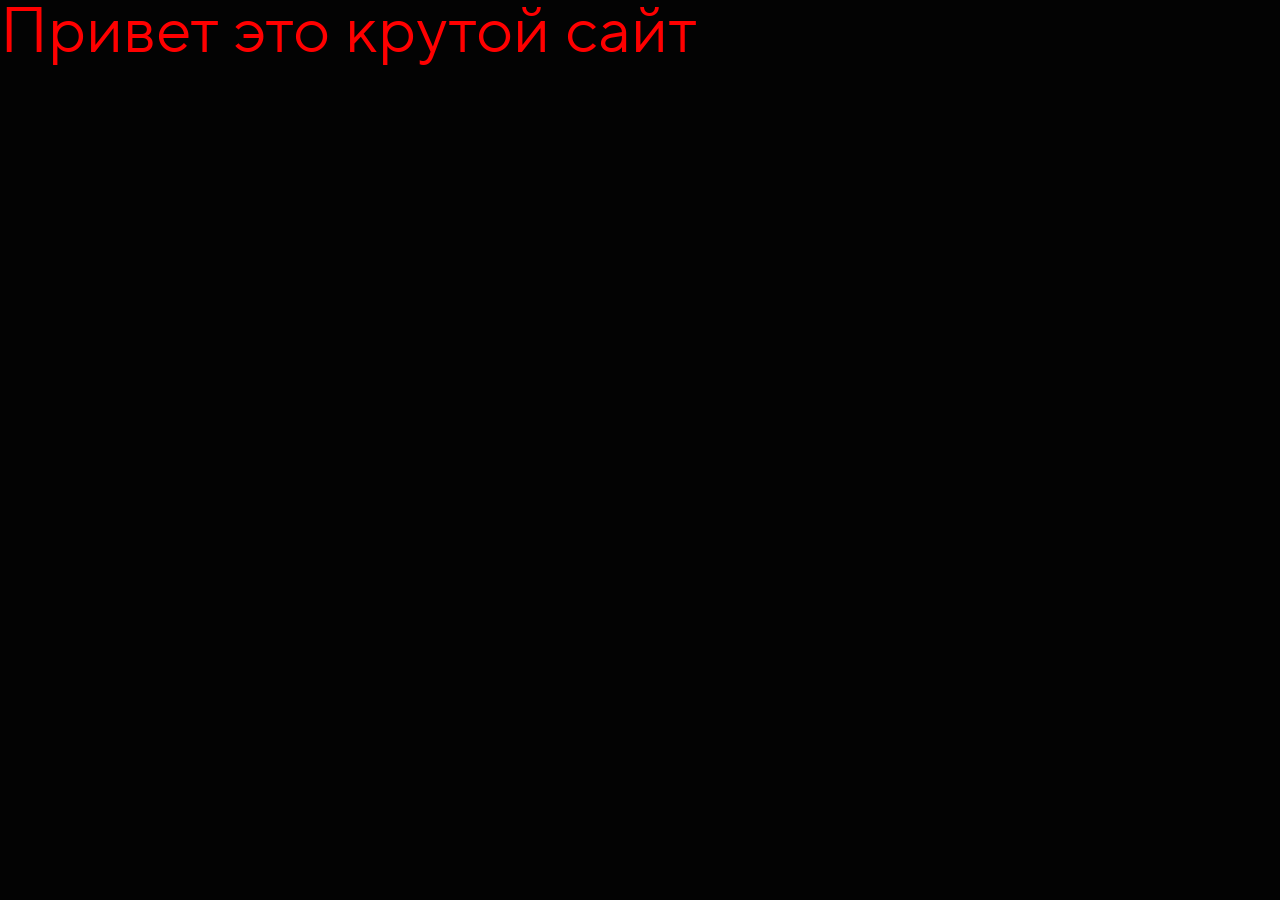
==== index.html @ db0db990 "Начало" ====
<!doctype html>
<html lang="ru">
  <head>
    <meta charset="UTF-8" />
    <meta name="viewport" content="width=device-width, initial-scale=1.0" />
    <title>Pro-Svet</title>
    <link rel="stylesheet" href="stylesheets/style.css" />
  </head>
  <body>
    <h2>Привет это крутой сайт</h2>
  </body>
</html>
---- stylesheets/style.css ----
@import "reset.css";
@import "fonts.css";
@import "layout.css";
@import "adaptive.css";
@import "animation.css";
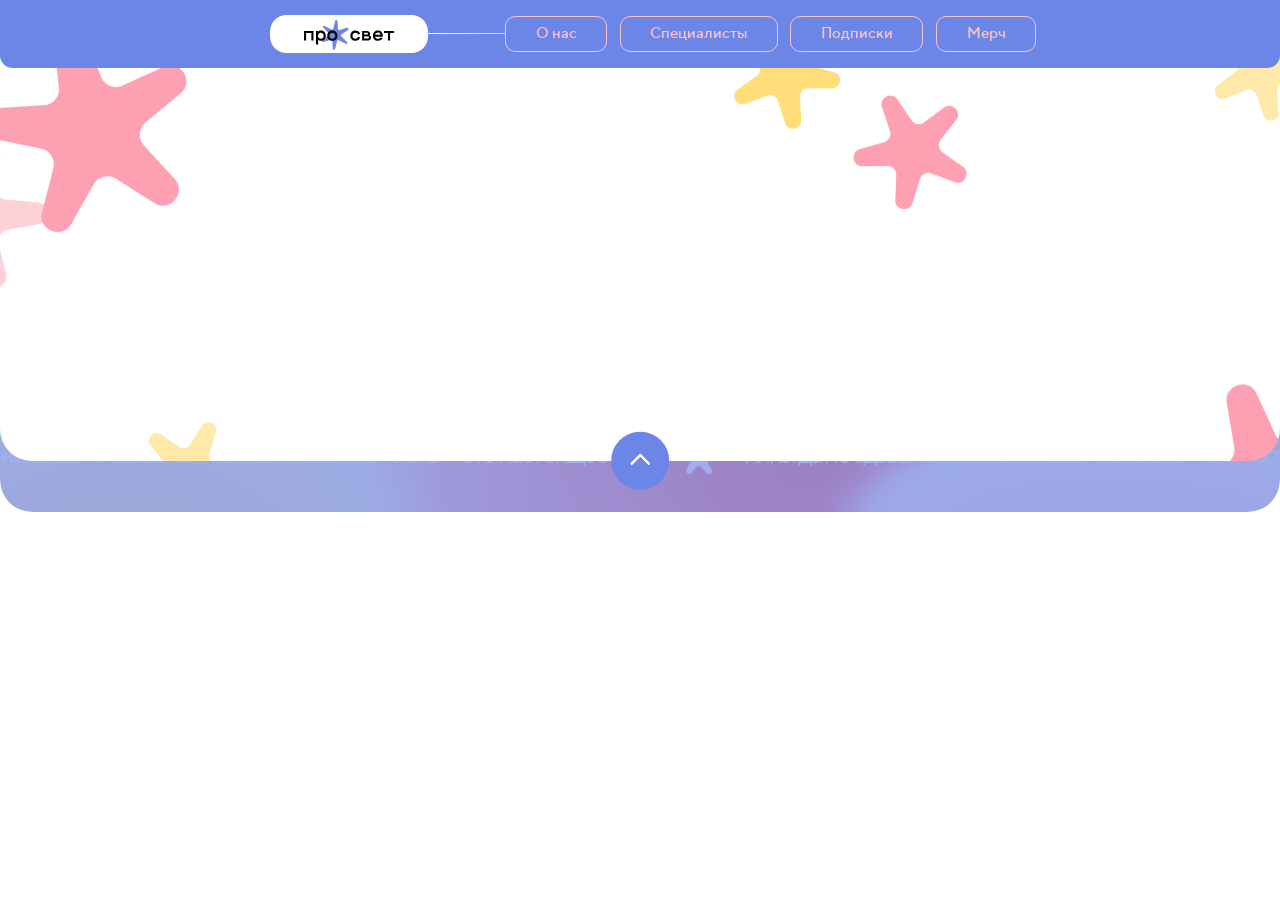
==== commit 805b979d: "апдейт!" ====
--- a/index.html
+++ b/index.html
@@ -5,8 +5,130 @@
     <meta name="viewport" content="width=device-width, initial-scale=1.0" />
     <title>Pro-Svet</title>
     <link rel="stylesheet" href="stylesheets/style.css" />
+    <script defer src="javascripts/scripts.js"></script>
   </head>
   <body>
-    <h2>Привет это крутой сайт</h2>
+    <section class="navMenu">
+      <nav class="main_menu">
+        <a href="index.html" class="logoNav">
+          <div class="logoNavContainer">
+            <img src="images/logoNav.svg" alt="Логотип" />
+          </div>
+        </a>
+
+        <div class="strokeNav"></div>
+
+        <div class="about">
+          <div class="aboutNavContainer">
+            <a href="about.html">О нас</a>
+          </div>
+        </div>
+
+        <div class="about">
+          <div class="otherNavContainer">
+            <a href="specialists.html">Специалисты</a>
+          </div>
+        </div>
+
+        <div class="about">
+          <div class="otherNavContainer">
+            <a href="subscribe.html">Подписки</a>
+          </div>
+        </div>
+
+        <div class="about">
+          <div class="otherNavContainer">
+            <a href="merch.html">Мерч</a>
+          </div>
+        </div>
+      </nav>
+    </section>
+
+    <section class="life">
+      <!-- <div class="lifeImg">
+        <img src="images/Back.png" alt="" />
+      </div> -->
+
+      <div class="lifeImgAndText">
+        <div class="lifeTextLittle">
+          никогда не сдавайся и ты поймёшь, что жизнь — это настоящее чудо
+        </div>
+
+        <div class="lifeImgLittle">
+          <img src="images/StarLife.png" alt="" />
+        </div>
+
+        <div class="lifeTextLittle">
+          никогда не сдавайся и ты поймёшь, что жизнь — это настоящее чудо
+        </div>
+
+        <div class="lifeImgLittle">
+          <img src="images/StarLife.png" alt="" />
+        </div>
+
+        <div class="lifeTextLittle">
+          никогда не сдавайся и ты поймёшь, что жизнь — это настоящее чудо
+        </div>
+
+        <div class="lifeImgLittle">
+          <img src="images/StarLife.png" alt="" />
+        </div>
+
+        <div class="lifeTextLittle">
+          никогда не сдавайся и ты поймёшь, что жизнь — это настоящее чудо
+        </div>
+
+        <div class="lifeImgLittle">
+          <img src="images/StarLife.png" alt="" />
+        </div>
+        <div class="lifeTextLittle">никогда не сдавайся и ты поймёшь,</div>
+      </div>
+
+      <div class="lifeText">ИКАЛЬНАЯ ЖИЗНЬ УНИКАЛЬНАЯ ЖИЗНЬ УН</div>
+
+      <div class="lifeImgAndText">
+        <div class="lifeTextLittle">
+          никогда не сдавайся и ты поймёшь, что жизнь — это настоящее чудо
+        </div>
+
+        <div class="lifeImgLittle">
+          <img src="images/StarLife.png" alt="" />
+        </div>
+
+        <div class="lifeTextLittle">
+          никогда не сдавайся и ты поймёшь, что жизнь — это настоящее чудо
+        </div>
+
+        <div class="lifeImgLittle">
+          <img src="images/StarLife.png" alt="" />
+        </div>
+
+        <div class="lifeTextLittle">
+          никогда не сдавайся и ты поймёшь, что жизнь — это настоящее чудо
+        </div>
+
+        <div class="lifeImgLittle">
+          <img src="images/StarLife.png" alt="" />
+        </div>
+
+        <div class="lifeTextLittle">
+          никогда не сдавайся и ты поймёшь, что жизнь — это настоящее чудо
+        </div>
+
+        <div class="lifeImgLittle">
+          <img src="images/StarLife.png" alt="" />
+        </div>
+        <div class="lifeTextLittle">никогда не сдавайся и ты поймёшь,</div>
+      </div>
+      <canvas class="lifeEraser"></canvas>
+
+      <div class="lifeWhiteSector">
+        <div class="lifeWhiteSectorInner">
+          <button class="lifeWhiteButton">
+            <span class="lifeWhiteArrow"></span>
+          </button>
+        </div>
+      </div>
+    </section>
   </body>
 </html>
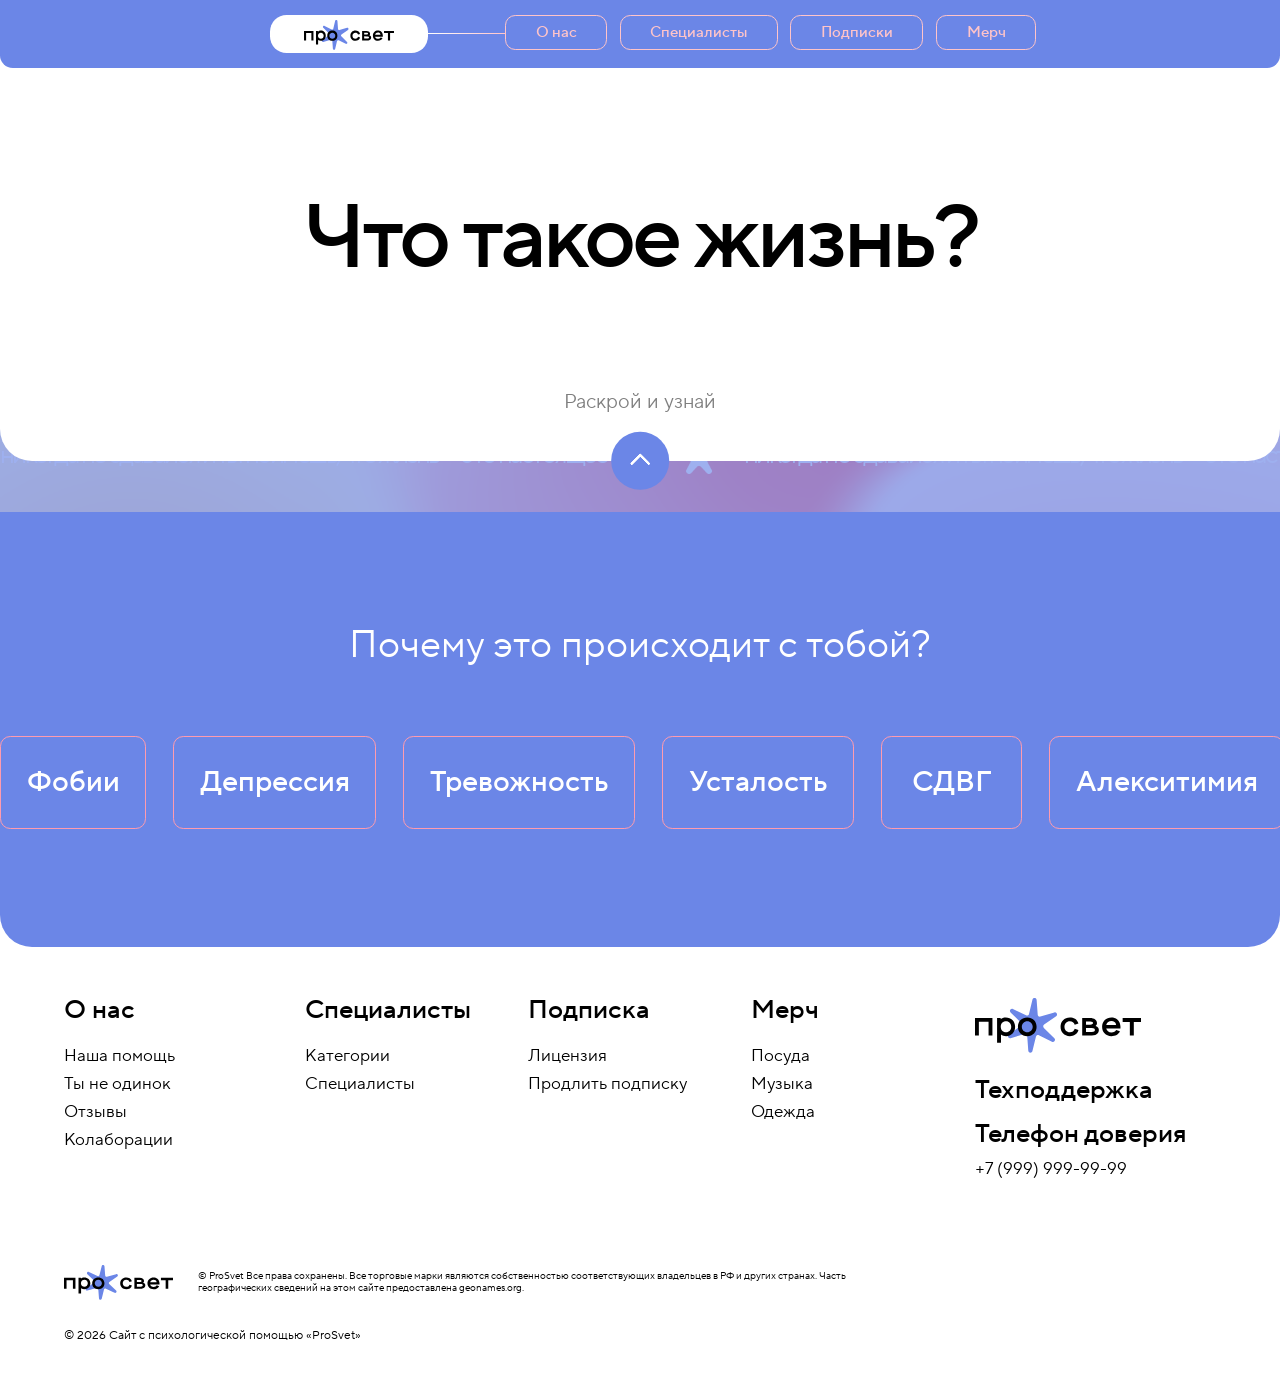
==== commit f2dea8b4: "Готовое главное меню чтоооооо" ====
--- a/index.html
+++ b/index.html
@@ -124,11 +124,253 @@
 
       <div class="lifeWhiteSector">
         <div class="lifeWhiteSectorInner">
+          <div class="starAnimationBox"></div>
+
+          <div class="lifeWhiteTitle">Что такое жизнь?</div>
+          <div class="lifeWhiteSubtitle">Раскрой и узнай</div>
+
           <button class="lifeWhiteButton">
             <span class="lifeWhiteArrow"></span>
           </button>
         </div>
       </div>
     </section>
+
+    <section class="blueSector">
+      <section class="blueSector">
+        <h2 class="blueSectorTitle">Почему это происходит с тобой?</h2>
+
+        <div class="problemCardsWrapper">
+          <div class="problemCardsTrack">
+            <div class="problemCards">
+              <div class="problemCard animatedProblemCard">
+                <span class="problemDefaultText">Фобии</span>
+                <span class="problemWords">
+                  <span>Страх</span>
+                  <span>Паника</span>
+                  <span>Ужас</span>
+                  <span>Страх</span>
+                  <span>Паника</span>
+                  <span>Ужас</span>
+                </span>
+              </div>
+
+              <div class="problemCard animatedProblemCard">
+                <span class="problemDefaultText">Депрессия</span>
+                <span class="problemWords">
+                  <span>Тревожность</span>
+                  <span>Выгорание</span>
+                  <span>Страх</span>
+                  <span>Тревожность</span>
+                  <span>Выгорание</span>
+                  <span>Страх</span>
+                </span>
+              </div>
+
+              <div class="problemCard animatedProblemCard">
+                <span class="problemDefaultText">Тревожность</span>
+                <span class="problemWords">
+                  <span>Напряжение</span>
+                  <span>Беспокойство</span>
+                  <span>Паника</span>
+                  <span>Напряжение</span>
+                  <span>Беспокойство</span>
+                  <span>Паника</span>
+                </span>
+              </div>
+
+              <div class="problemCard animatedProblemCard">
+                <span class="problemDefaultText">Усталость</span>
+                <span class="problemWords">
+                  <span>Сонливость</span>
+                  <span>Выгорание</span>
+                  <span>Апатия</span>
+                  <span>Сонливость</span>
+                  <span>Выгорание</span>
+                  <span>Апатия</span>
+                </span>
+              </div>
+
+              <div class="problemCard animatedProblemCard">
+                <span class="problemDefaultText">СДВГ</span>
+                <span class="problemWords">
+                  <span>Резкость</span>
+                  <span>Хаос</span>
+                  <span>Фокус</span>
+                  <span>Резкость</span>
+                  <span>Хаос</span>
+                  <span>Фокус</span>
+                </span>
+              </div>
+
+              <div class="problemCard animatedProblemCard">
+                <span class="problemDefaultText">Алекситимия</span>
+                <span class="problemWords">
+                  <span>Чувства</span>
+                  <span>Трудно</span>
+                  <span>Назвать</span>
+                  <span>Чувства</span>
+                  <span>Трудно</span>
+                  <span>Назвать</span>
+                </span>
+              </div>
+
+              <div class="problemCard animatedProblemCard">
+                <span class="problemDefaultText">ОКР</span>
+                <span class="problemWords">
+                  <span>Мысли</span>
+                  <span>Ритуалы</span>
+                  <span>Контроль</span>
+                  <span>Мысли</span>
+                  <span>Ритуалы</span>
+                  <span>Контроль</span>
+                </span>
+              </div>
+            </div>
+
+            <div class="problemCards">
+              <div class="problemCard animatedProblemCard">
+                <span class="problemDefaultText">Фобии</span>
+                <span class="problemWords">
+                  <span>Страх</span>
+                  <span>Паника</span>
+                  <span>Ужас</span>
+                  <span>Страх</span>
+                  <span>Паника</span>
+                  <span>Ужас</span>
+                </span>
+              </div>
+
+              <div class="problemCard animatedProblemCard">
+                <span class="problemDefaultText">Депрессия</span>
+                <span class="problemWords">
+                  <span>Тревожность</span>
+                  <span>Выгорание</span>
+                  <span>Страх</span>
+                  <span>Тревожность</span>
+                  <span>Выгорание</span>
+                  <span>Страх</span>
+                </span>
+              </div>
+
+              <div class="problemCard animatedProblemCard">
+                <span class="problemDefaultText">Тревожность</span>
+                <span class="problemWords">
+                  <span>Напряжение</span>
+                  <span>Беспокойство</span>
+                  <span>Паника</span>
+                  <span>Напряжение</span>
+                  <span>Беспокойство</span>
+                  <span>Паника</span>
+                </span>
+              </div>
+
+              <div class="problemCard animatedProblemCard">
+                <span class="problemDefaultText">Усталость</span>
+                <span class="problemWords">
+                  <span>Сонливость</span>
+                  <span>Выгорание</span>
+                  <span>Апатия</span>
+                  <span>Сонливость</span>
+                  <span>Выгорание</span>
+                  <span>Апатия</span>
+                </span>
+              </div>
+
+              <div class="problemCard animatedProblemCard">
+                <span class="problemDefaultText">СДВГ</span>
+                <span class="problemWords">
+                  <span>Резкость</span>
+                  <span>Хаос</span>
+                  <span>Фокус</span>
+                  <span>Резкость</span>
+                  <span>Хаос</span>
+                  <span>Фокус</span>
+                </span>
+              </div>
+
+              <div class="problemCard animatedProblemCard">
+                <span class="problemDefaultText">Алекситимия</span>
+                <span class="problemWords">
+                  <span>Чувства</span>
+                  <span>Трудно</span>
+                  <span>Назвать</span>
+                  <span>Чувства</span>
+                  <span>Трудно</span>
+                  <span>Назвать</span>
+                </span>
+              </div>
+
+              <div class="problemCard animatedProblemCard">
+                <span class="problemDefaultText">ОКР</span>
+                <span class="problemWords">
+                  <span>Мысли</span>
+                  <span>Ритуалы</span>
+                  <span>Контроль</span>
+                  <span>Мысли</span>
+                  <span>Ритуалы</span>
+                  <span>Контроль</span>
+                </span>
+              </div>
+            </div>
+          </div>
+        </div>
+      </section>
+    </section>
+
+    <!-- Футееер -->
+    <footer class="footer">
+      <div class="footerTop">
+        <div class="footerColumn">
+          <h3>О нас</h3>
+          <a href="#">Наша помощь</a>
+          <a href="#">Ты не одинок</a>
+          <a href="#">Отзывы</a>
+          <a href="#">Колаборации</a>
+        </div>
+
+        <div class="footerColumn">
+          <h3>Специалисты</h3>
+          <a href="#">Категории</a>
+          <a href="#">Специалисты</a>
+        </div>
+
+        <div class="footerColumn">
+          <h3>Подписка</h3>
+          <a href="#">Лицензия</a>
+          <a href="#">Продлить подписку</a>
+        </div>
+
+        <div class="footerColumn">
+          <h3>Мерч</h3>
+          <a href="#">Посуда</a>
+          <a href="#">Музыка</a>
+          <a href="#">Одежда</a>
+        </div>
+
+        <div class="footerContacts">
+          <img src="images/logoNav.svg" alt="ProSvet" />
+
+          <h3>Техподдержка</h3>
+
+          <h3>Телефон доверия</h3>
+          <a href="tel:+79999999999">+7 (999) 999-99-99</a>
+        </div>
+      </div>
+
+      <div class="footerBottom">
+        <img src="images/logoNav.svg" alt="ProSvet" />
+
+        <p>
+          © ProSvet Все права сохранены. Все торговые марки являются
+          собственностью соответствующих владельцев в РФ и других странах. Часть
+          географических сведений на этом сайте предоставлена geonames.org.
+        </p>
+      </div>
+
+      <p class="footerCopyright">
+        © 2026 Сайт с психологической помощью «ProSvet»
+      </p>
+    </footer>
   </body>
 </html>
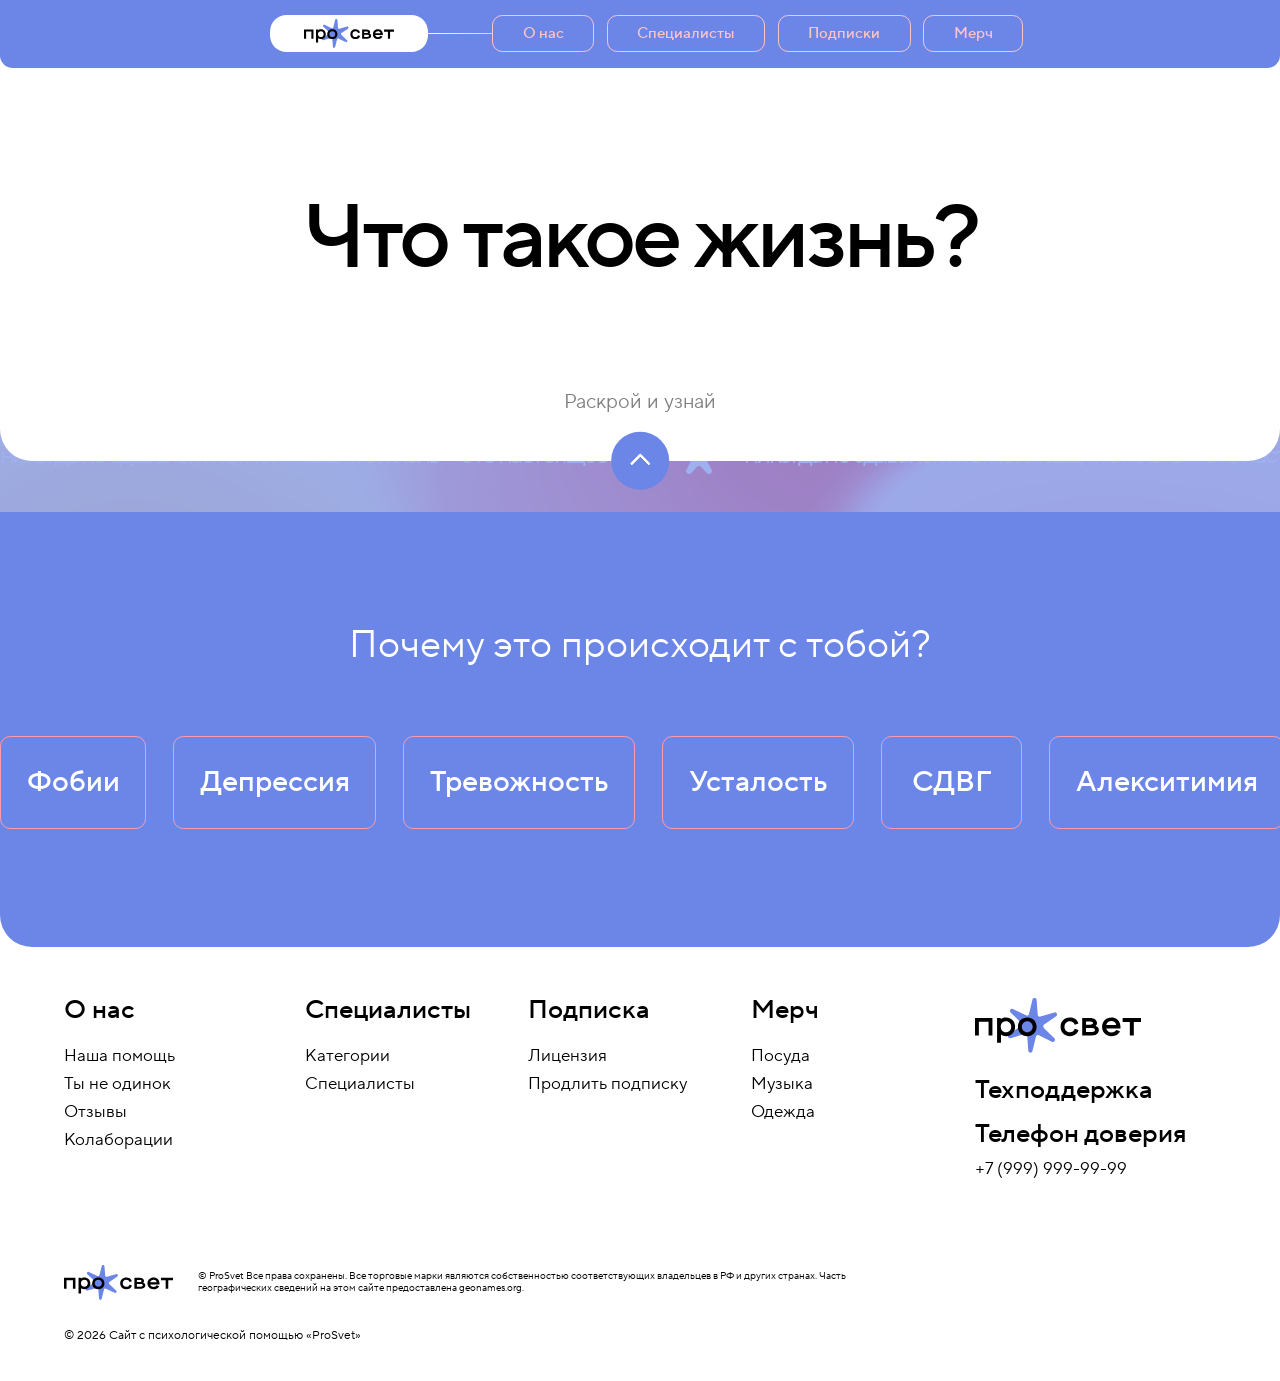
==== commit 8c5cb768: "мобилка главный экран" ====
--- a/index.html
+++ b/index.html
@@ -84,7 +84,9 @@
         <div class="lifeTextLittle">никогда не сдавайся и ты поймёшь,</div>
       </div>
 
-      <div class="lifeText">ИКАЛЬНАЯ ЖИЗНЬ УНИКАЛЬНАЯ ЖИЗНЬ УН</div>
+      <div class="lifeText">
+        УНИКАЛЬНАЯ ЖИЗНЬ УНИКАЛЬНАЯ ЖИЗНЬ УНИКАЛЬНАЯ ЖИЗНЬ УНИКАЛЬНАЯ ЖИЗНЬ
+      </div>
 
       <div class="lifeImgAndText">
         <div class="lifeTextLittle">
@@ -135,6 +137,42 @@
         </div>
       </div>
     </section>
+
+    <div class="mobileMenuBackdrop" aria-hidden="true"></div>
+
+    <div class="mobileMenuPanel" aria-hidden="true">
+      <div class="mobileMenuLinks">
+        <a class="mobileMenuLogoLink" href="index.html" data-page="index.html">
+          <img src="images/logoNav.svg" alt="ProSvet" />
+        </a>
+        <a class="mobileMenuLink" href="about.html" data-page="about.html"
+          >О нас</a
+        >
+        <a
+          class="mobileMenuLink"
+          href="specialists.html"
+          data-page="specialists.html"
+          >Специалисты</a
+        >
+        <a
+          class="mobileMenuLink"
+          href="subscribe.html"
+          data-page="subscribe.html"
+          >Подписка</a
+        >
+        <a class="mobileMenuLink" href="merch.html" data-page="merch.html"
+          >Мерч</a
+        >
+      </div>
+    </div>
+
+    <nav class="mobileBottomMenu" aria-label="Мобильное меню">
+      <button class="mobileMenuButton" type="button" aria-label="Открыть меню">
+        <span></span>
+        <span></span>
+        <span></span>
+      </button>
+    </nav>
 
     <section class="blueSector">
       <section class="blueSector">
